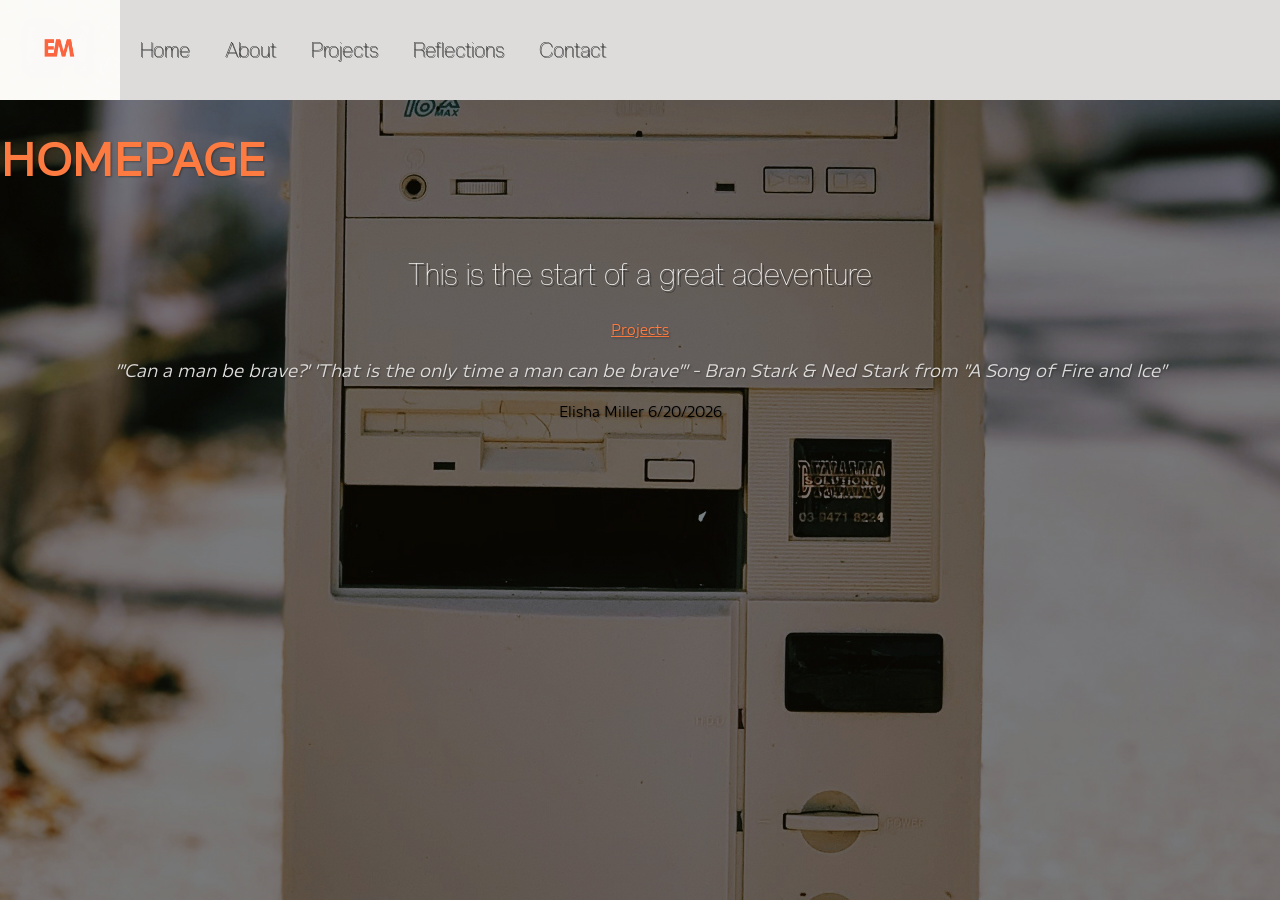
==== webdevelopment/index.html @ a8a652f4 "Refactor index.html to include dropdown menu" ====
<!DOCTYPE html>
<html lang="en-US">
    <!--
  Name: Elisha Miller
  Date: 7/5/2026
  Course: Web Design
  Description: Boilerplate for websites
-->
  <head>
    <!-- Title of the website--><title>Homepage</title>
    <meta charset="utf-8">
    <meta name="viewport" content="width=device-width, initial-scale=1.0">
    <!-- Link to css stylesheet--><link rel="stylesheet" href="style.css">
    <link rel="stylesheet" href="nav.css">
  </head>
  <!-- The top portion of the website showing the logo and other information-->
  <header>
    <img src="logo.png" alt="Your Site Logo">
    <nav>
      <ul>
        <li><a href="index.html">Home</a></li>
        <li><a href="about.html">About</a></li>
        <li class="dropdown">
          <a href="projects.html" class="dropbtn">Projects</a>
          <div class="dropdown-content">
            <a href="project1.html">Project 1</a>
            <a href="project2.html">Project 2</a>
            <a href="project3.html">Project 3</a>
          </div>
        </li>
        <li><a href="reflection.html">Reflections</a></li>
        <li><a href="contact.html">Contact</a></li>
      </ul>
    </nav>
  </header>

  <head>
    <title>HOMEPAGE</title>
    <meta charset="utf-8">
    <meta name="viewport" content="width=device-width, initial-scale=1.0">
  <link rel="stylesheet" href="style.css">
  </head>

  <body>
    <header class="homepage-header">
       <h1>HOMEPAGE</h1>
    </header>   
    <section class="hero">
      <p>This is the start of a great adeventure</p>
      <a href="#">Projects</a>
        <blockquote>"'Can a man be brave?' 'That is the only time a man can be brave'" - Bran Stark & Ned Stark from "A Song of Fire and Ice"</blockquote>
        <footer>Elisha Miller 6/20/2026</footer>
    </section>
    </body>

</html>
---- webdevelopment/style.css ----
h1 {
  color: #FD7B41;
  font-size: 50px;
  text-align: center;
  font-family: PROFA, serif;
  text-shadow: 1px 1px 2px rgba(0, 0, 0, 0.35);
}

p {
  color: #f8f8f8;
  font-size: 30px;
  text-align: center;
  font-family: 'Creato Display', serif;
  text-shadow: 2px 2px 0px rgba(0, 0, 0, 0.35);

}

/* styling for reflection paragraphs */
.reflection-paragraph::first-line {
  text-indent: 2em;
}

/* First letter style, just a big ol' orange L */
.opening-paragraph::first-letter {
  font-size: 2.2em;
  font-weight: 700;
  color: #FD7B41;
  float: left;
  line-height: 0.8;
  margin-right: 0.1em;
}

/* content box styling */
.reflection-box {
  background-color: rgba(34, 34, 34, 0.9);
  border: 3px solid #FD7B41;
  border-radius: 10px;
  padding: 20px;
  margin: 20px auto;
  max-width: 900px;
}
h3 {
  text-align: center;
}

.story-heading {
  text-align: center;
  color: #FD7B41;
  font-family: PROFA, serif;
  text-shadow: 1px 1px 2px rgba(0, 0, 0, 0.35);
}

blockquote {
  color: #DDDCDB;
  font-size: 20px;
  text-align: center;
  font-style:italic;
  font-family: PROFA, serif;
  text-shadow: 1px 1px 2px rgba(0, 0, 0, 0.35);
}
@font-face {
  font-family: PROFA;
  src: url("ProfaTrial-Regular.ttf") format('truetype');
    font-weight: normal;
    font-style: normal;
    font-display: swap;
}
@font-face {
  font-family: 'Creato Display';
  src: url("CreatoDisplay-Thin.otf") format('opentype');
    font-weight: normal;
    font-style: normal;
    font-display: swap;
}

body {
  margin: 0;
  min-height: 100vh;
  background-image: linear-gradient(rgba(0, 0, 0, 0.45), rgba(0, 0, 0, 0.45)), url("computer_tower.jpg");
  background-repeat: no-repeat;
  background-position: center center;
  background-size: cover;
  background-attachment: fixed;
}

.hero {
  text-align: center;
  font-family: PROFA, serif;
  text-shadow: 1px 1px 2px rgba(0, 0, 0, 0.35);
}

a {
  text-decoration: underline;
  color: #FD7B41;
  transition: color 0.25s ease, transform 0.25s ease;
}

a:hover {
  color: #3C4044;
  transform: scale(1.00);
  text-decoration: none;
}

ul {
  color: #fffff8;
  font-size: 20px;
  font-family: 'Creato Display', serif;
  text-shadow: 1px 1px 0px rgba(0, 0, 0, 0.747);
  margin: 20px 40px;
  text-align: left;
}

ul:hover {
  color: #fd7b41;
}

.resume-link {
  display: inline-block;
  padding: 10px 16px;
  margin: 20px 0;
  border: 2px solid #888580;
  background-color: #888580;
  border-radius: 8px;
}
---- webdevelopment/nav.css ----
header {
  display: flex;
  align-items: flex-start;
  gap: 0;
  padding: 0;
  margin: 0;
}

img {
  width: 120px;
  height: 100px;
  margin: 0;
}

nav {
  background-color: #DDDCDB;
  height: 100px;
  padding: 0 10px;
  display: flex;
  align-items: center;
  margin-top: 0;
  flex: 1;
}

nav ul {
  display: flex;
  list-style: none;
  margin: 0;
  padding: 0;
  gap: 15px;
}

nav a {
  text-decoration: none;
  color: #333;
  padding: 6px 10px;
  border-radius: 6px;
  transition: color 0.2s ease, transform 0.2s ease, background-color 0.2s ease;
}

.dropdown {
  position: relative;
  display: inline-block;
}

.dropdown-content {
  display: none;
  position: absolute;
  background-color: #f9f9f9;
  min-width: 160px;
  box-shadow: 0px 8px 16px rgba(0, 0, 0, 0.2);
  z-index: 1;
}

.dropdown-content a {
  color: #333;
  padding: 10px 12px;
  display: block;
}

.dropdown:hover .dropdown-content {
  display: block;
}

.dropdown-content a:hover {
  background-color: #f1f1f1;
}

nav ul:hover a:hover {
  color: #FD7B41;
  background-color: rgba(253, 123, 65, 0.15);
  transform: scale(1.05);
}
---- webdevelopment/style.css ----
h1 {
  color: #FD7B41;
  font-size: 50px;
  text-align: center;
  font-family: PROFA, serif;
  text-shadow: 1px 1px 2px rgba(0, 0, 0, 0.35);
}

p {
  color: #f8f8f8;
  font-size: 30px;
  text-align: center;
  font-family: 'Creato Display', serif;
  text-shadow: 2px 2px 0px rgba(0, 0, 0, 0.35);

}

/* styling for reflection paragraphs */
.reflection-paragraph::first-line {
  text-indent: 2em;
}

/* First letter style, just a big ol' orange L */
.opening-paragraph::first-letter {
  font-size: 2.2em;
  font-weight: 700;
  color: #FD7B41;
  float: left;
  line-height: 0.8;
  margin-right: 0.1em;
}

/* content box styling */
.reflection-box {
  background-color: rgba(34, 34, 34, 0.9);
  border: 3px solid #FD7B41;
  border-radius: 10px;
  padding: 20px;
  margin: 20px auto;
  max-width: 900px;
}
h3 {
  text-align: center;
}

.story-heading {
  text-align: center;
  color: #FD7B41;
  font-family: PROFA, serif;
  text-shadow: 1px 1px 2px rgba(0, 0, 0, 0.35);
}

blockquote {
  color: #DDDCDB;
  font-size: 20px;
  text-align: center;
  font-style:italic;
  font-family: PROFA, serif;
  text-shadow: 1px 1px 2px rgba(0, 0, 0, 0.35);
}
@font-face {
  font-family: PROFA;
  src: url("ProfaTrial-Regular.ttf") format('truetype');
    font-weight: normal;
    font-style: normal;
    font-display: swap;
}
@font-face {
  font-family: 'Creato Display';
  src: url("CreatoDisplay-Thin.otf") format('opentype');
    font-weight: normal;
    font-style: normal;
    font-display: swap;
}

body {
  margin: 0;
  min-height: 100vh;
  background-image: linear-gradient(rgba(0, 0, 0, 0.45), rgba(0, 0, 0, 0.45)), url("computer_tower.jpg");
  background-repeat: no-repeat;
  background-position: center center;
  background-size: cover;
  background-attachment: fixed;
}

.hero {
  text-align: center;
  font-family: PROFA, serif;
  text-shadow: 1px 1px 2px rgba(0, 0, 0, 0.35);
}

a {
  text-decoration: underline;
  color: #FD7B41;
  transition: color 0.25s ease, transform 0.25s ease;
}

a:hover {
  color: #3C4044;
  transform: scale(1.00);
  text-decoration: none;
}

ul {
  color: #fffff8;
  font-size: 20px;
  font-family: 'Creato Display', serif;
  text-shadow: 1px 1px 0px rgba(0, 0, 0, 0.747);
  margin: 20px 40px;
  text-align: left;
}

ul:hover {
  color: #fd7b41;
}

.resume-link {
  display: inline-block;
  padding: 10px 16px;
  margin: 20px 0;
  border: 2px solid #888580;
  background-color: #888580;
  border-radius: 8px;
}
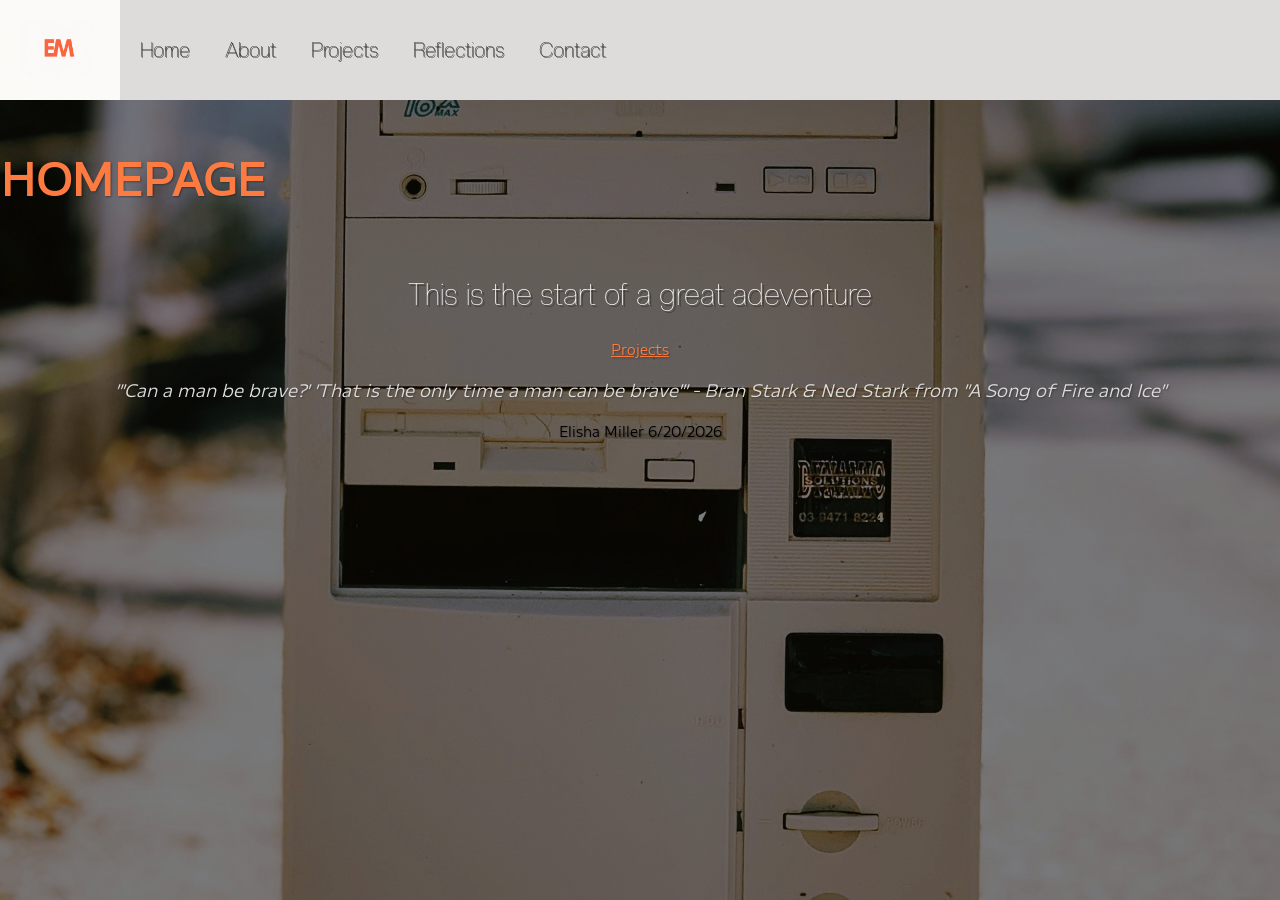
==== commit 1e69cc4f: "Modify index.html for project links and corrections Updated project links in the navigation menu and" ====
--- a/webdevelopment/index.html
+++ b/webdevelopment/index.html
@@ -23,9 +23,9 @@
         <li class="dropdown">
           <a href="projects.html" class="dropbtn">Projects</a>
           <div class="dropdown-content">
-            <a href="project1.html">Project 1</a>
-            <a href="project2.html">Project 2</a>
-            <a href="project3.html">Project 3</a>
+            <a href="project1.html">Lost Mines of Phandelver</a>
+            <a href="project2.html">Familiar Unknown</a>
+            <a href="project3.html">Unreal Egnine</a>
           </div>
         </li>
         <li><a href="reflection.html">Reflections</a></li>
--- a/webdevelopment/style.css
+++ b/webdevelopment/style.css
@@ -15,12 +15,11 @@
 
 }
 
-/* styling for reflection paragraphs */
+/* Pseudo-element styling for reflection paragraphs */
 .reflection-paragraph::first-line {
   text-indent: 2em;
 }
 
-/* First letter style, just a big ol' orange L */
 .opening-paragraph::first-letter {
   font-size: 2.2em;
   font-weight: 700;
@@ -30,7 +29,7 @@
   margin-right: 0.1em;
 }
 
-/* content box styling */
+/* Reflection content box styling */
 .reflection-box {
   background-color: rgba(34, 34, 34, 0.9);
   border: 3px solid #FD7B41;
@@ -51,7 +50,7 @@
 }
 
 blockquote {
-  color: #DDDCDB;
+  color: #dddcdb;
   font-size: 20px;
   text-align: center;
   font-style:italic;
@@ -89,6 +88,11 @@
   text-shadow: 1px 1px 2px rgba(0, 0, 0, 0.35);
 }
 
+.homepage-header {
+  text-align: center;
+  margin-top: 20px;
+}
+
 a {
   text-decoration: underline;
   color: #FD7B41;
@@ -111,7 +115,7 @@
 }
 
 ul:hover {
-  color: #fd7b41;
+  color: #FD7B41;
 }
 
 .resume-link {
--- a/webdevelopment/style.css
+++ b/webdevelopment/style.css
@@ -15,12 +15,11 @@
 
 }
 
-/* styling for reflection paragraphs */
+/* Pseudo-element styling for reflection paragraphs */
 .reflection-paragraph::first-line {
   text-indent: 2em;
 }
 
-/* First letter style, just a big ol' orange L */
 .opening-paragraph::first-letter {
   font-size: 2.2em;
   font-weight: 700;
@@ -30,7 +29,7 @@
   margin-right: 0.1em;
 }
 
-/* content box styling */
+/* Reflection content box styling */
 .reflection-box {
   background-color: rgba(34, 34, 34, 0.9);
   border: 3px solid #FD7B41;
@@ -51,7 +50,7 @@
 }
 
 blockquote {
-  color: #DDDCDB;
+  color: #dddcdb;
   font-size: 20px;
   text-align: center;
   font-style:italic;
@@ -89,6 +88,11 @@
   text-shadow: 1px 1px 2px rgba(0, 0, 0, 0.35);
 }
 
+.homepage-header {
+  text-align: center;
+  margin-top: 20px;
+}
+
 a {
   text-decoration: underline;
   color: #FD7B41;
@@ -111,7 +115,7 @@
 }
 
 ul:hover {
-  color: #fd7b41;
+  color: #FD7B41;
 }
 
 .resume-link {
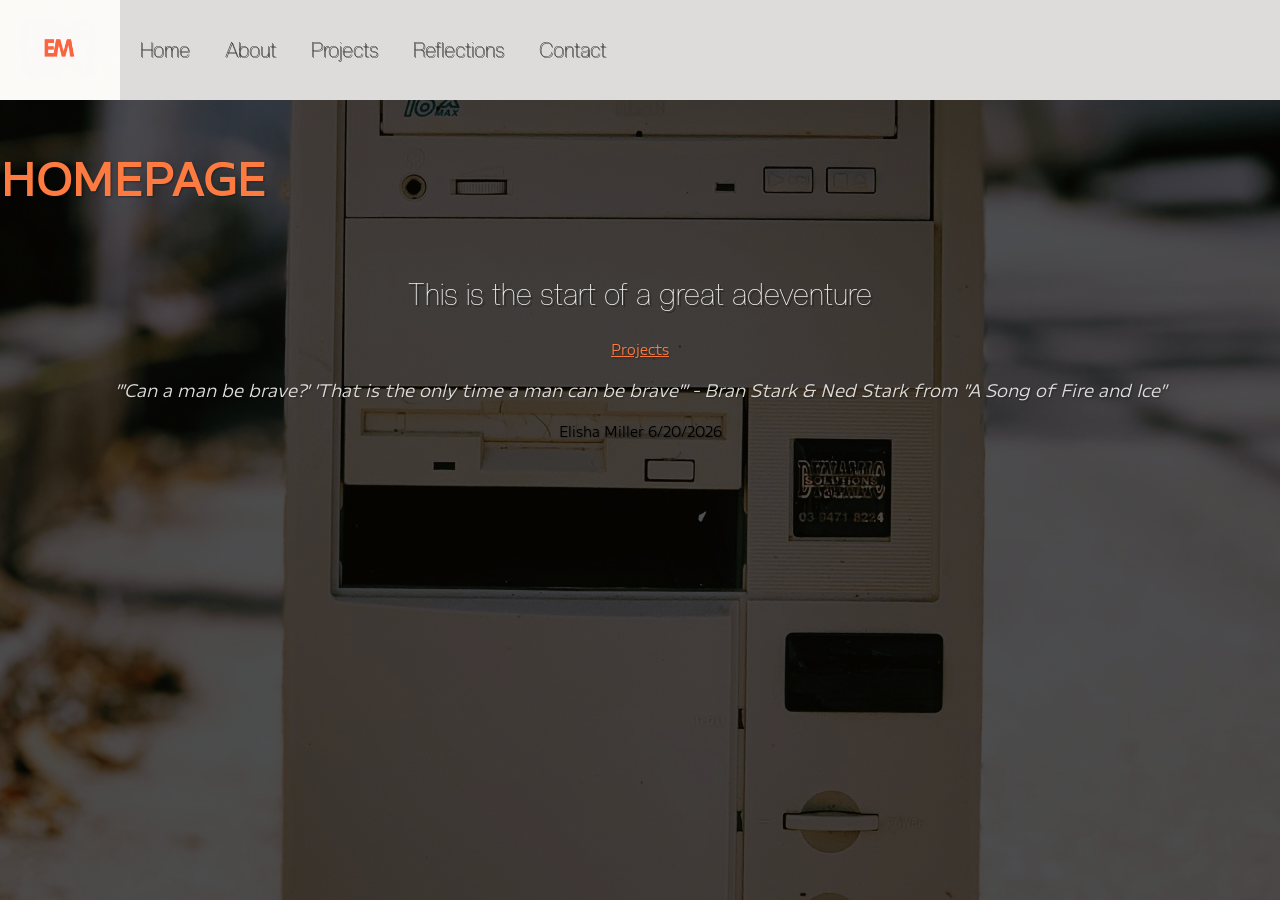
==== commit d7e83c17: "Fix navigation links and spelling errors in index.html Updated project links in the navigation menu " ====
--- a/webdevelopment/index.html
+++ b/webdevelopment/index.html
@@ -23,9 +23,9 @@
         <li class="dropdown">
           <a href="projects.html" class="dropbtn">Projects</a>
           <div class="dropdown-content">
-            <a href="project1.html">Lost Mines of Phandelver</a>
-            <a href="project2.html">Familiar Unknown</a>
-            <a href="project3.html">Unreal Egnine</a>
+            <a href="Projects.html#lost-mines-of-phandelver">Lost Mines of Phandelver</a>
+            <a href="Projects.html#familiar-unknown">Familiar Unknown</a>
+            <a href="Projects.html#unreal-engine">Unreal Engine</a>
           </div>
         </li>
         <li><a href="reflection.html">Reflections</a></li>
--- a/webdevelopment/style.css
+++ b/webdevelopment/style.css
@@ -4,6 +4,41 @@
   text-align: center;
   font-family: PROFA, serif;
   text-shadow: 1px 1px 2px rgba(0, 0, 0, 0.35);
+}
+
+.about-page {
+  color: #FD7B41;
+  text-align: center;
+  font-family: PROFA, serif;
+  text-shadow: 1px 1px 2px rgba(0, 0, 0, 0.35);
+  margin: 0;
+}
+
+.page-title-header {
+  text-align: center;
+  margin: 20px auto;
+  width: 100%;
+}
+
+.page-title-header h1 {
+  display: block;
+  margin: 0 auto;
+}
+
+.about-grid,
+.about-full {
+  display: grid;
+  grid-template-columns: 1.5fr 1fr;
+  gap: 24px;
+}
+
+.about-full {
+  grid-column: 1 / -1;
+}
+
+.about-full > div:first-child h2 {
+  width: max-content;
+  margin: 0 auto 12px;
 }
 
 p {
@@ -49,6 +84,13 @@
   text-shadow: 1px 1px 2px rgba(0, 0, 0, 0.35);
 }
 
+.project-block h2 {
+  text-align: center;
+  color: #FD7B41;
+  font-family: PROFA, serif;
+  margin-bottom: 14px;
+}
+
 blockquote {
   color: #dddcdb;
   font-size: 20px;
@@ -75,7 +117,7 @@
 body {
   margin: 0;
   min-height: 100vh;
-  background-image: linear-gradient(rgba(0, 0, 0, 0.45), rgba(0, 0, 0, 0.45)), url("computer_tower.jpg");
+  background-image: linear-gradient(rgba(0, 0, 0, 0.65), rgba(0, 0, 0, 0.65)), url("computer_tower.jpg");
   background-repeat: no-repeat;
   background-position: center center;
   background-size: cover;
@@ -115,7 +157,7 @@
 }
 
 ul:hover {
-  color: #FD7B41;
+  color: #fd7b41;
 }
 
 .resume-link {
@@ -127,4 +169,237 @@
   border-radius: 8px;
 }
 
-
+.contact-footer {
+  margin: 30px auto;
+  max-width: 480px;
+  padding: 16px;
+  background: rgba(255, 255, 255, 0.08);
+  border: 1px solid rgba(255, 255, 255, 0.12);
+  border-radius: 12px;
+  color: #f8f8f8;
+}
+
+/* Contact item styling */
+.contact-item {
+  display: flex;
+  align-items: center;
+  gap: 12px;
+  margin-bottom: 10px;
+}
+
+/* Remove bottom margin for the last contact item */
+.contact-item:last-child {
+  margin-bottom: 0;
+}
+
+/* Contact icon styling */
+.contact-icon {
+  width: 24px;
+  height: 24px;
+}
+
+/* Contact form styling */
+.contact-form {
+  max-width: 640px;
+  margin: 20px auto 40px;
+  padding: 24px;
+  background: #f8f8f8;
+  border: 1px solid rgba(255, 255, 255, 0.15);
+  border-radius: 16px;
+  box-shadow: 0 12px 30px rgba(0, 0, 0, 0.15);
+}
+
+/* Form row styling */
+.contact-form .form-row {
+  display: flex;
+  flex-direction: column;
+  margin-bottom: 16px;
+}
+/* Form labels */
+.contact-form label {
+  font-size: 0.95rem;
+  margin-bottom: 8px;
+  color: #0a0a0a;
+}
+
+/* Form inputs and textareas */
+.contact-form input,
+.contact-form textarea {
+  width: 100%;
+  padding: 12px 14px;
+  border: 1px solid rgba(255, 255, 255, 0.18);
+  border-radius: 10px;
+  background: rgba(255, 255, 255, 0.08);
+  color: #000000;
+  font-size: 1rem;
+  outline: none;
+}
+/* Form select dropdowns */
+.contact-form select {
+  width: 100%;
+  padding: 12px 14px;
+  border: 1px solid rgba(255, 255, 255, 0.18);
+  border-radius: 10px;
+  background: rgba(255, 255, 255, 0.08);
+  color: #1b1b1b;
+  font-size: 1rem;
+  outline: none;
+}
+/* Placeholder text styling */
+.contact-form input::placeholder,
+.contact-form textarea::placeholder {
+  color: #6e6e6e;
+}
+
+/* Focus states for inputs, textareas, and selects */
+.contact-form input:focus,
+.contact-form select:focus,
+.contact-form textarea:focus {
+  border-color: #FD7B41;
+  box-shadow: 0 0 0 4px rgba(253, 123, 65, 0.12);
+}
+
+/* Submit button styling */
+.contact-form button {
+  width: 100%;
+  padding: 14px 18px;
+  border: none;
+  border-radius: 12px;
+  background: #FD7B41;
+  color: #f8f8f8;
+  font-size: 1rem;
+  font-weight: 700;
+  cursor: pointer;
+  transition: transform 0.2s ease, background 0.2s ease;
+}
+
+/* Submit button hover effect */
+.contact-form button:hover {
+  background: #e06834;
+  transform: translateY(-1px);
+}
+
+video {
+  display: block;
+  margin: 20px auto;
+  border: 3px solid #FD7B41;
+  border-radius: 12px;
+  box-shadow: 0 8px 20px rgba(0, 0, 0, 0.35);
+}
+
+.professional-image {
+  display: block;
+  margin: 0 auto 12px;
+  height: 300px;
+  width: auto;
+  max-width: 220px;
+  object-fit: cover;
+  transition: transform 0.2s ease, filter 0.2s ease;
+}
+
+.print-only {
+  display: none;
+}
+
+@media print {
+  body {
+    margin: 1in;
+    color: #000;
+    font-family: serif;
+    background: none !important;
+  }
+
+  body > * {
+    display: none !important;
+  }
+
+  .print-only,
+  .print-only * {
+    display: block !important;
+    color: #000 !important;
+    background: transparent !important;
+    text-shadow: none !important;
+    box-shadow: none !important;
+  }
+
+  .print-only ul {
+    list-style: disc inside;
+    margin: 0 0 1em;
+    padding-left: 1em;
+  }
+}
+
+img {
+  transition: transform 0.2s ease, filter 0.2s ease;
+}
+
+img:hover:not(.contact-icon) {
+  transform: scale(1.03);
+  filter: brightness(1.05);
+}
+
+.project-block {
+  max-width: 900px;
+  margin: 0 auto 40px;
+  padding: 0 16px;
+}
+
+.project-image {
+  display: block;
+  width: 100%;
+  max-width: 900px;
+  height: auto;
+  margin: 20px auto 0;
+  border-radius: 16px;
+  object-fit: cover;
+}
+
+.project-image.project-small {
+  max-width: 450px;
+}
+
+.project-images-row {
+  display: grid;
+  grid-template-columns: repeat(2, minmax(0, 1fr));
+  gap: 16px;
+}
+
+.project-images-row .project-image {
+  max-width: 100%;
+}
+/* Desktop and mobile media queries */
+@media (max-width: 768px) {
+  /* Mobile*/
+  .about-grid,
+  .about-full {
+    grid-template-columns: 1fr;
+    gap: 16px;
+  }
+
+  p {
+    font-size: 18px;
+    text-align: left;
+  }
+
+  .story-heading,
+  .about-full > div:first-child h2 {
+    text-align: left;
+  }
+
+  .professional-image {
+    width: 100%;
+    max-width: 320px;
+    height: auto;
+    margin: 0 auto;
+  }
+
+  video {
+    width: 100%;
+    max-width: 100%;
+  }
+
+  .resume-link {
+    display: block;
+    margin: 12px auto;
+  }
+}
--- a/webdevelopment/nav.css
+++ b/webdevelopment/nav.css
@@ -20,6 +20,7 @@
   align-items: center;
   margin-top: 0;
   flex: 1;
+  gap: 10px;
 }
 
 nav ul {
@@ -71,3 +72,24 @@
   background-color: rgba(253, 123, 65, 0.15);
   transform: scale(1.05);
 }
+
+.hamburger-menu {
+  display: none;
+  font-size: 32px;
+  cursor: pointer;
+  padding: 10px;
+}
+
+@media (max-width: 768px) {
+  nav ul {
+    display: none;
+  }
+
+  .hamburger-menu {
+    display: block;
+  }
+
+  .dropdown-content {
+    display: none !important;
+  }
+}
--- a/webdevelopment/style.css
+++ b/webdevelopment/style.css
@@ -4,6 +4,41 @@
   text-align: center;
   font-family: PROFA, serif;
   text-shadow: 1px 1px 2px rgba(0, 0, 0, 0.35);
+}
+
+.about-page {
+  color: #FD7B41;
+  text-align: center;
+  font-family: PROFA, serif;
+  text-shadow: 1px 1px 2px rgba(0, 0, 0, 0.35);
+  margin: 0;
+}
+
+.page-title-header {
+  text-align: center;
+  margin: 20px auto;
+  width: 100%;
+}
+
+.page-title-header h1 {
+  display: block;
+  margin: 0 auto;
+}
+
+.about-grid,
+.about-full {
+  display: grid;
+  grid-template-columns: 1.5fr 1fr;
+  gap: 24px;
+}
+
+.about-full {
+  grid-column: 1 / -1;
+}
+
+.about-full > div:first-child h2 {
+  width: max-content;
+  margin: 0 auto 12px;
 }
 
 p {
@@ -49,6 +84,13 @@
   text-shadow: 1px 1px 2px rgba(0, 0, 0, 0.35);
 }
 
+.project-block h2 {
+  text-align: center;
+  color: #FD7B41;
+  font-family: PROFA, serif;
+  margin-bottom: 14px;
+}
+
 blockquote {
   color: #dddcdb;
   font-size: 20px;
@@ -75,7 +117,7 @@
 body {
   margin: 0;
   min-height: 100vh;
-  background-image: linear-gradient(rgba(0, 0, 0, 0.45), rgba(0, 0, 0, 0.45)), url("computer_tower.jpg");
+  background-image: linear-gradient(rgba(0, 0, 0, 0.65), rgba(0, 0, 0, 0.65)), url("computer_tower.jpg");
   background-repeat: no-repeat;
   background-position: center center;
   background-size: cover;
@@ -115,7 +157,7 @@
 }
 
 ul:hover {
-  color: #FD7B41;
+  color: #fd7b41;
 }
 
 .resume-link {
@@ -127,4 +169,237 @@
   border-radius: 8px;
 }
 
-
+.contact-footer {
+  margin: 30px auto;
+  max-width: 480px;
+  padding: 16px;
+  background: rgba(255, 255, 255, 0.08);
+  border: 1px solid rgba(255, 255, 255, 0.12);
+  border-radius: 12px;
+  color: #f8f8f8;
+}
+
+/* Contact item styling */
+.contact-item {
+  display: flex;
+  align-items: center;
+  gap: 12px;
+  margin-bottom: 10px;
+}
+
+/* Remove bottom margin for the last contact item */
+.contact-item:last-child {
+  margin-bottom: 0;
+}
+
+/* Contact icon styling */
+.contact-icon {
+  width: 24px;
+  height: 24px;
+}
+
+/* Contact form styling */
+.contact-form {
+  max-width: 640px;
+  margin: 20px auto 40px;
+  padding: 24px;
+  background: #f8f8f8;
+  border: 1px solid rgba(255, 255, 255, 0.15);
+  border-radius: 16px;
+  box-shadow: 0 12px 30px rgba(0, 0, 0, 0.15);
+}
+
+/* Form row styling */
+.contact-form .form-row {
+  display: flex;
+  flex-direction: column;
+  margin-bottom: 16px;
+}
+/* Form labels */
+.contact-form label {
+  font-size: 0.95rem;
+  margin-bottom: 8px;
+  color: #0a0a0a;
+}
+
+/* Form inputs and textareas */
+.contact-form input,
+.contact-form textarea {
+  width: 100%;
+  padding: 12px 14px;
+  border: 1px solid rgba(255, 255, 255, 0.18);
+  border-radius: 10px;
+  background: rgba(255, 255, 255, 0.08);
+  color: #000000;
+  font-size: 1rem;
+  outline: none;
+}
+/* Form select dropdowns */
+.contact-form select {
+  width: 100%;
+  padding: 12px 14px;
+  border: 1px solid rgba(255, 255, 255, 0.18);
+  border-radius: 10px;
+  background: rgba(255, 255, 255, 0.08);
+  color: #1b1b1b;
+  font-size: 1rem;
+  outline: none;
+}
+/* Placeholder text styling */
+.contact-form input::placeholder,
+.contact-form textarea::placeholder {
+  color: #6e6e6e;
+}
+
+/* Focus states for inputs, textareas, and selects */
+.contact-form input:focus,
+.contact-form select:focus,
+.contact-form textarea:focus {
+  border-color: #FD7B41;
+  box-shadow: 0 0 0 4px rgba(253, 123, 65, 0.12);
+}
+
+/* Submit button styling */
+.contact-form button {
+  width: 100%;
+  padding: 14px 18px;
+  border: none;
+  border-radius: 12px;
+  background: #FD7B41;
+  color: #f8f8f8;
+  font-size: 1rem;
+  font-weight: 700;
+  cursor: pointer;
+  transition: transform 0.2s ease, background 0.2s ease;
+}
+
+/* Submit button hover effect */
+.contact-form button:hover {
+  background: #e06834;
+  transform: translateY(-1px);
+}
+
+video {
+  display: block;
+  margin: 20px auto;
+  border: 3px solid #FD7B41;
+  border-radius: 12px;
+  box-shadow: 0 8px 20px rgba(0, 0, 0, 0.35);
+}
+
+.professional-image {
+  display: block;
+  margin: 0 auto 12px;
+  height: 300px;
+  width: auto;
+  max-width: 220px;
+  object-fit: cover;
+  transition: transform 0.2s ease, filter 0.2s ease;
+}
+
+.print-only {
+  display: none;
+}
+
+@media print {
+  body {
+    margin: 1in;
+    color: #000;
+    font-family: serif;
+    background: none !important;
+  }
+
+  body > * {
+    display: none !important;
+  }
+
+  .print-only,
+  .print-only * {
+    display: block !important;
+    color: #000 !important;
+    background: transparent !important;
+    text-shadow: none !important;
+    box-shadow: none !important;
+  }
+
+  .print-only ul {
+    list-style: disc inside;
+    margin: 0 0 1em;
+    padding-left: 1em;
+  }
+}
+
+img {
+  transition: transform 0.2s ease, filter 0.2s ease;
+}
+
+img:hover:not(.contact-icon) {
+  transform: scale(1.03);
+  filter: brightness(1.05);
+}
+
+.project-block {
+  max-width: 900px;
+  margin: 0 auto 40px;
+  padding: 0 16px;
+}
+
+.project-image {
+  display: block;
+  width: 100%;
+  max-width: 900px;
+  height: auto;
+  margin: 20px auto 0;
+  border-radius: 16px;
+  object-fit: cover;
+}
+
+.project-image.project-small {
+  max-width: 450px;
+}
+
+.project-images-row {
+  display: grid;
+  grid-template-columns: repeat(2, minmax(0, 1fr));
+  gap: 16px;
+}
+
+.project-images-row .project-image {
+  max-width: 100%;
+}
+/* Desktop and mobile media queries */
+@media (max-width: 768px) {
+  /* Mobile*/
+  .about-grid,
+  .about-full {
+    grid-template-columns: 1fr;
+    gap: 16px;
+  }
+
+  p {
+    font-size: 18px;
+    text-align: left;
+  }
+
+  .story-heading,
+  .about-full > div:first-child h2 {
+    text-align: left;
+  }
+
+  .professional-image {
+    width: 100%;
+    max-width: 320px;
+    height: auto;
+    margin: 0 auto;
+  }
+
+  video {
+    width: 100%;
+    max-width: 100%;
+  }
+
+  .resume-link {
+    display: block;
+    margin: 12px auto;
+  }
+}
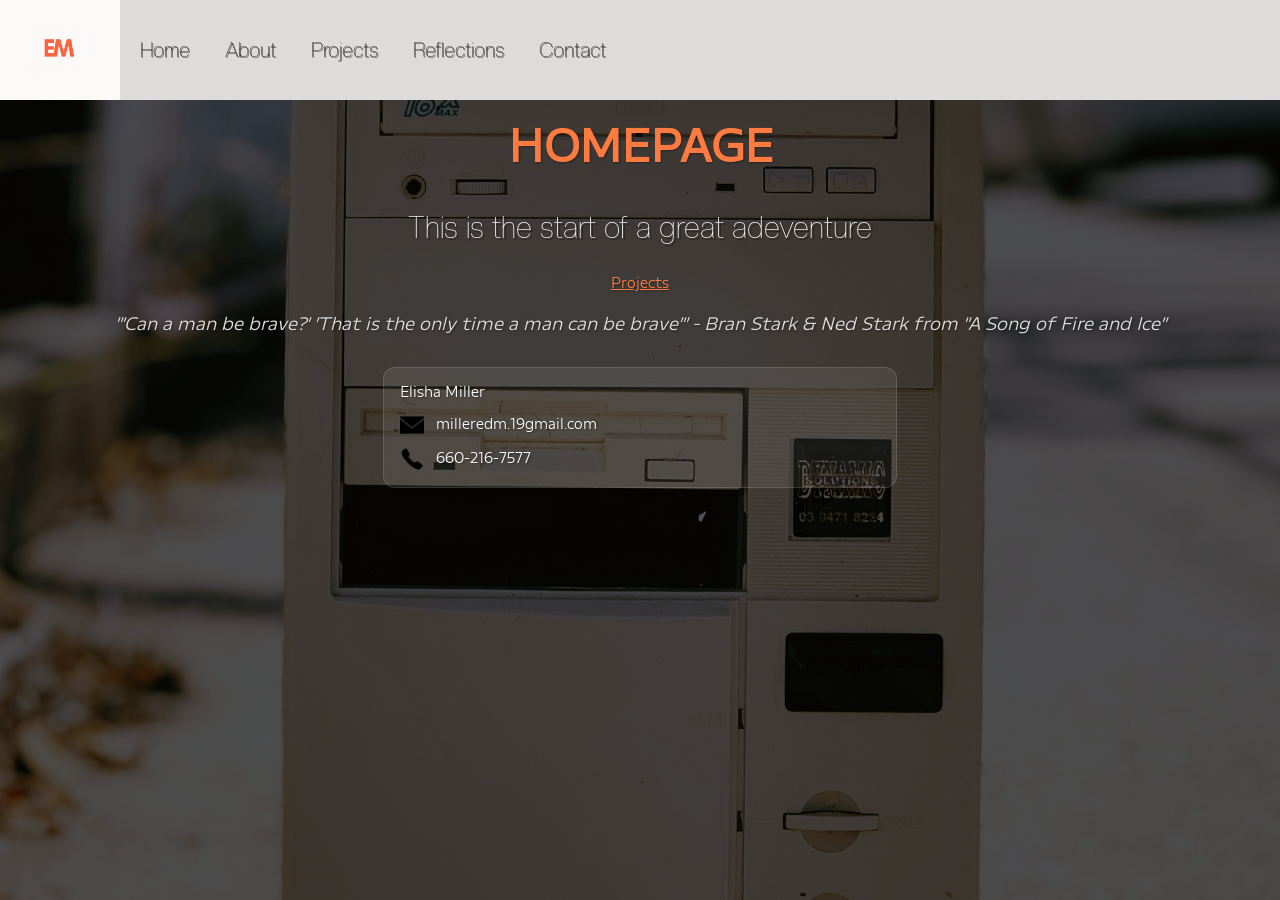
==== commit eaa5d213: "Refactor index.html to improve structure and add footer Updated the HTML structure to include a foot" ====
--- a/webdevelopment/index.html
+++ b/webdevelopment/index.html
@@ -49,7 +49,19 @@
       <p>This is the start of a great adeventure</p>
       <a href="#">Projects</a>
         <blockquote>"'Can a man be brave?' 'That is the only time a man can be brave'" - Bran Stark & Ned Stark from "A Song of Fire and Ice"</blockquote>
-        <footer>Elisha Miller 6/20/2026</footer>
+    <footer class="contact-footer">
+      <div class="contact-item">
+        Elisha Miller
+      </div>
+      <div class="contact-item">
+        <img src="icons8-email-50.png" alt="Email icon" class="contact-icon">
+        <span>milleredm.19gmail.com</span>
+      </div>
+      <div class="contact-item">
+        <img src="icons8-phone-50.png" alt="Phone icon" class="contact-icon">
+        <span>660-216-7577</span>
+      </div>
+    </footer>
     </section>
     </body>
 
--- a/webdevelopment/style.css
+++ b/webdevelopment/style.css
@@ -135,6 +135,11 @@
   margin-top: 20px;
 }
 
+.homepage-header h1 {
+  margin: 0 auto;
+  display: inline-block;
+}
+
 a {
   text-decoration: underline;
   color: #FD7B41;
@@ -196,6 +201,14 @@
 .contact-icon {
   width: 24px;
   height: 24px;
+  transition: transform 0.25s ease, filter 0.25s ease, box-shadow 0.25s ease;
+}
+
+.contact-icon:hover,
+.contact-icon:focus-visible {
+  transform: scale(1.15);
+  filter: drop-shadow(0 0 12px rgba(253, 123, 65, 0.7));
+  box-shadow: 0 0 14px rgba(253, 123, 65, 0.25);
 }
 
 /* Contact form styling */
@@ -259,6 +272,77 @@
   box-shadow: 0 0 0 4px rgba(253, 123, 65, 0.12);
 }
 
+.project-table-figure {
+  margin: 40px auto;
+  padding: 20px;
+  max-width: 980px;
+  background: #644848;
+  border: 1px solid rgba(255, 255, 255, 0.18);
+  border-radius: 16px;
+  overflow: hidden;
+}
+
+.project-table-figure figcaption {
+  color: #FD7B41;
+  font-family: PROFA, serif;
+  font-size: 1.2rem;
+  margin-bottom: 14px;
+  text-align: left;
+}
+
+.project-table {
+  width: 100%;
+  border-collapse: collapse;
+  border: 2px solid #FD7B41;
+  min-width: 620px;
+}
+
+.project-table th,
+.project-table td {
+  border: 1px solid rgba(255, 255, 255, 0.14);
+  padding: 14px 12px;
+  text-align: left;
+  color: #f8f8f8;
+}
+
+.project-table thead th {
+  background: rgba(253, 123, 65, 0.22);
+  color: #fff;
+}
+
+.project-table tr:nth-child(1),
+.project-table tr:nth-child(3) {
+  background: rgba(253, 123, 65, 0.14);
+}
+
+.project-table tbody tr:nth-child(odd) {
+  background: rgba(255, 255, 255, 0.06);
+}
+
+.project-table tbody tr:nth-child(even) {
+  background: rgba(255, 255, 255, 0.03);
+}
+
+.project-table th[scope="row"] {
+  font-weight: 600;
+}
+
+@media (max-width: 768px) {
+  .project-table-figure {
+    overflow-x: auto;
+  }
+
+  .project-table {
+    min-width: 100%;
+    font-size: 0.95rem;
+  }
+
+  .project-table th,
+  .project-table td {
+    padding: 12px 10px;
+  }
+}
+
 /* Submit button styling */
 .contact-form button {
   width: 100%;
--- a/webdevelopment/style.css
+++ b/webdevelopment/style.css
@@ -135,6 +135,11 @@
   margin-top: 20px;
 }
 
+.homepage-header h1 {
+  margin: 0 auto;
+  display: inline-block;
+}
+
 a {
   text-decoration: underline;
   color: #FD7B41;
@@ -196,6 +201,14 @@
 .contact-icon {
   width: 24px;
   height: 24px;
+  transition: transform 0.25s ease, filter 0.25s ease, box-shadow 0.25s ease;
+}
+
+.contact-icon:hover,
+.contact-icon:focus-visible {
+  transform: scale(1.15);
+  filter: drop-shadow(0 0 12px rgba(253, 123, 65, 0.7));
+  box-shadow: 0 0 14px rgba(253, 123, 65, 0.25);
 }
 
 /* Contact form styling */
@@ -259,6 +272,77 @@
   box-shadow: 0 0 0 4px rgba(253, 123, 65, 0.12);
 }
 
+.project-table-figure {
+  margin: 40px auto;
+  padding: 20px;
+  max-width: 980px;
+  background: #644848;
+  border: 1px solid rgba(255, 255, 255, 0.18);
+  border-radius: 16px;
+  overflow: hidden;
+}
+
+.project-table-figure figcaption {
+  color: #FD7B41;
+  font-family: PROFA, serif;
+  font-size: 1.2rem;
+  margin-bottom: 14px;
+  text-align: left;
+}
+
+.project-table {
+  width: 100%;
+  border-collapse: collapse;
+  border: 2px solid #FD7B41;
+  min-width: 620px;
+}
+
+.project-table th,
+.project-table td {
+  border: 1px solid rgba(255, 255, 255, 0.14);
+  padding: 14px 12px;
+  text-align: left;
+  color: #f8f8f8;
+}
+
+.project-table thead th {
+  background: rgba(253, 123, 65, 0.22);
+  color: #fff;
+}
+
+.project-table tr:nth-child(1),
+.project-table tr:nth-child(3) {
+  background: rgba(253, 123, 65, 0.14);
+}
+
+.project-table tbody tr:nth-child(odd) {
+  background: rgba(255, 255, 255, 0.06);
+}
+
+.project-table tbody tr:nth-child(even) {
+  background: rgba(255, 255, 255, 0.03);
+}
+
+.project-table th[scope="row"] {
+  font-weight: 600;
+}
+
+@media (max-width: 768px) {
+  .project-table-figure {
+    overflow-x: auto;
+  }
+
+  .project-table {
+    min-width: 100%;
+    font-size: 0.95rem;
+  }
+
+  .project-table th,
+  .project-table td {
+    padding: 12px 10px;
+  }
+}
+
 /* Submit button styling */
 .contact-form button {
   width: 100%;
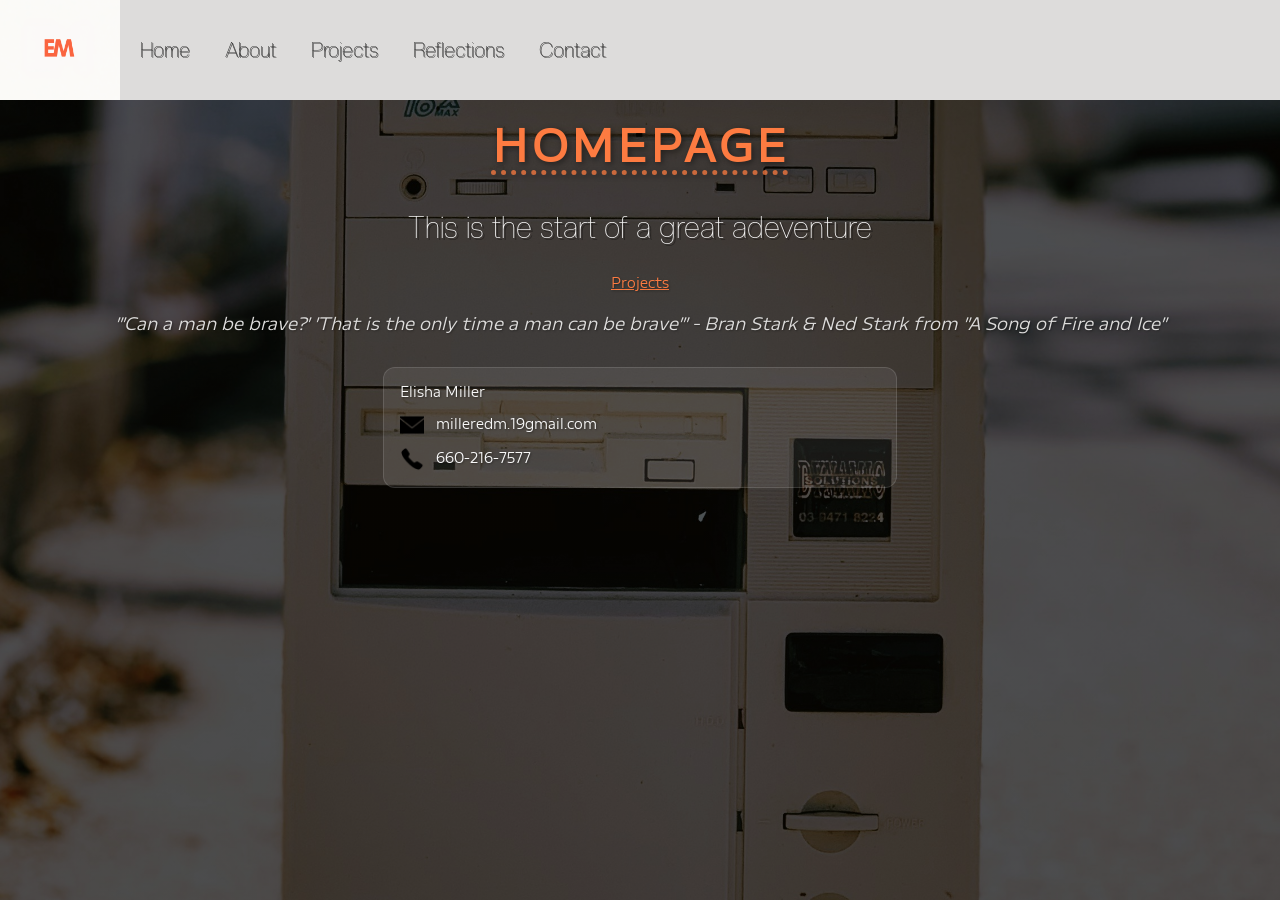
==== commit 1a48b858: "Refactor index.html to remove duplicate elements Removed duplicate head sections and cleaned up HTML" ====
--- a/webdevelopment/index.html
+++ b/webdevelopment/index.html
@@ -21,7 +21,7 @@
         <li><a href="index.html">Home</a></li>
         <li><a href="about.html">About</a></li>
         <li class="dropdown">
-          <a href="projects.html" class="dropbtn">Projects</a>
+          <a href="Projects.html" class="dropbtn">Projects</a>
           <div class="dropdown-content">
             <a href="Projects.html#lost-mines-of-phandelver">Lost Mines of Phandelver</a>
             <a href="Projects.html#familiar-unknown">Familiar Unknown</a>
--- a/webdevelopment/style.css
+++ b/webdevelopment/style.css
@@ -1,9 +1,21 @@
+/* Custom styles for all <h1> elements */
 h1 {
   color: #FD7B41;
   font-size: 50px;
   text-align: center;
   font-family: PROFA, serif;
-  text-shadow: 1px 1px 2px rgba(0, 0, 0, 0.35);
+  text-shadow: 2px 2px 6px rgba(0, 0, 0, 0.45);
+  letter-spacing: 0.08em;
+  text-decoration: underline dotted rgba(253, 123, 65, 0.75);
+  text-underline-offset: 0.5rem;
+}
+
+h2 {
+  color: #ffffff;
+  letter-spacing: 0.04em;
+  text-shadow: 1px 1px 3px rgba(253, 123, 65, 0.65);
+  text-decoration: underline solid rgba(253, 123, 65, 0.55);
+  text-transform: uppercase;
 }
 
 .about-page {
@@ -99,6 +111,8 @@
   font-family: PROFA, serif;
   text-shadow: 1px 1px 2px rgba(0, 0, 0, 0.35);
 }
+
+/* Custom font for headings */
 @font-face {
   font-family: PROFA;
   src: url("ProfaTrial-Regular.ttf") format('truetype');
@@ -106,6 +120,7 @@
     font-style: normal;
     font-display: swap;
 }
+/* Custom font for body text */
 @font-face {
   font-family: 'Creato Display';
   src: url("CreatoDisplay-Thin.otf") format('opentype');
--- a/webdevelopment/style.css
+++ b/webdevelopment/style.css
@@ -1,9 +1,21 @@
+/* Custom styles for all <h1> elements */
 h1 {
   color: #FD7B41;
   font-size: 50px;
   text-align: center;
   font-family: PROFA, serif;
-  text-shadow: 1px 1px 2px rgba(0, 0, 0, 0.35);
+  text-shadow: 2px 2px 6px rgba(0, 0, 0, 0.45);
+  letter-spacing: 0.08em;
+  text-decoration: underline dotted rgba(253, 123, 65, 0.75);
+  text-underline-offset: 0.5rem;
+}
+
+h2 {
+  color: #ffffff;
+  letter-spacing: 0.04em;
+  text-shadow: 1px 1px 3px rgba(253, 123, 65, 0.65);
+  text-decoration: underline solid rgba(253, 123, 65, 0.55);
+  text-transform: uppercase;
 }
 
 .about-page {
@@ -99,6 +111,8 @@
   font-family: PROFA, serif;
   text-shadow: 1px 1px 2px rgba(0, 0, 0, 0.35);
 }
+
+/* Custom font for headings */
 @font-face {
   font-family: PROFA;
   src: url("ProfaTrial-Regular.ttf") format('truetype');
@@ -106,6 +120,7 @@
     font-style: normal;
     font-display: swap;
 }
+/* Custom font for body text */
 @font-face {
   font-family: 'Creato Display';
   src: url("CreatoDisplay-Thin.otf") format('opentype');
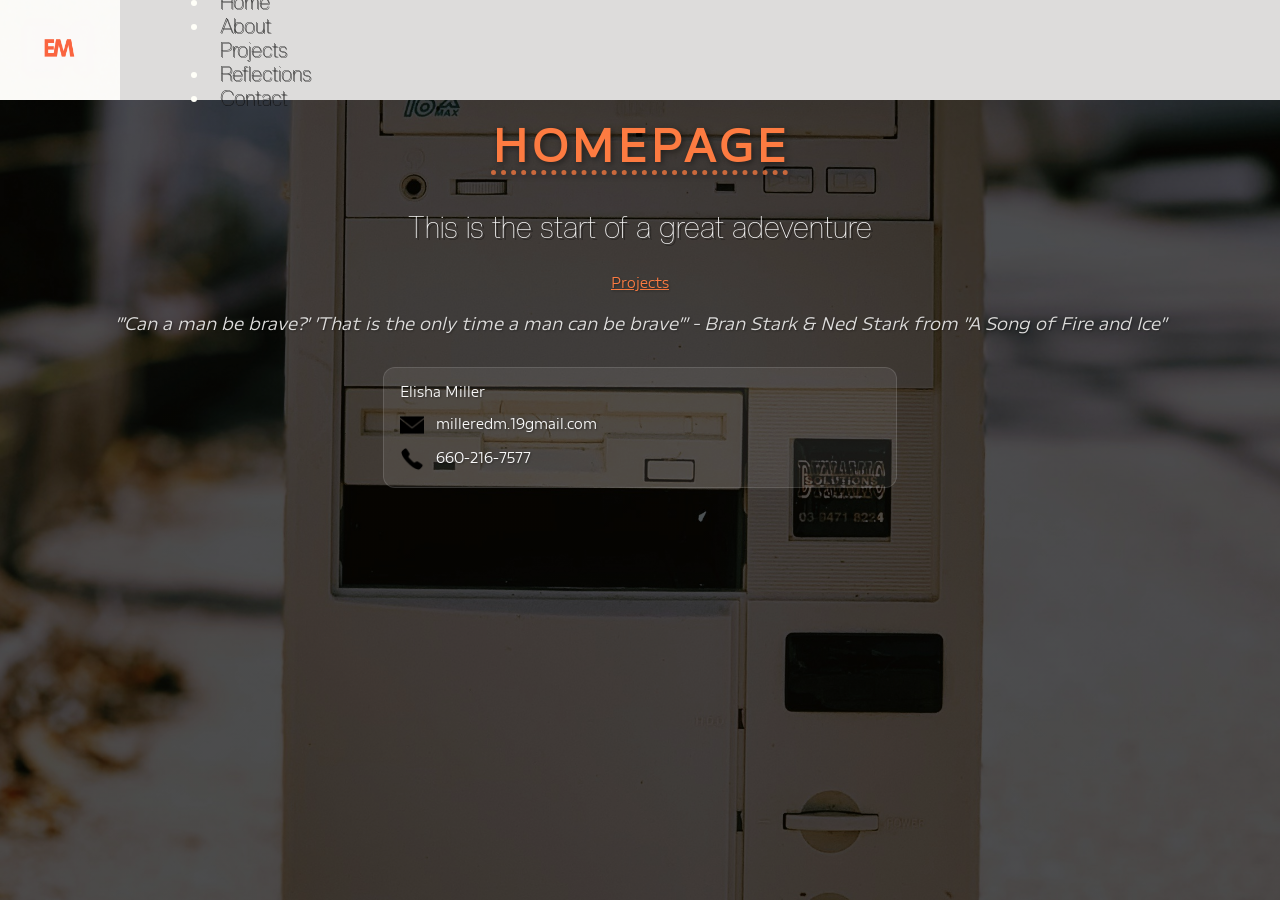
==== commit 7f428206: "Fix HTML structure and add favicon Added favicon link and corrected duplicate head sections." ====
--- a/webdevelopment/index.html
+++ b/webdevelopment/index.html
@@ -12,6 +12,7 @@
     <meta name="viewport" content="width=device-width, initial-scale=1.0">
     <!-- Link to css stylesheet--><link rel="stylesheet" href="style.css">
     <link rel="stylesheet" href="nav.css">
+    <link rel="shortcut icon" type="image/x-icon" href="favicon.ico">
   </head>
   <!-- The top portion of the website showing the logo and other information-->
   <header>
--- a/webdevelopment/nav.css
+++ b/webdevelopment/nav.css
@@ -23,7 +23,11 @@
   gap: 10px;
 }
 
-nav ul {
+#menu-toggle {
+  display: none;
+}
+
+nav .navMenu {
   display: flex;
   list-style: none;
   margin: 0;
@@ -67,7 +71,7 @@
   background-color: #f1f1f1;
 }
 
-nav ul:hover a:hover {
+nav .navMenu:hover a:hover {
   color: #FD7B41;
   background-color: rgba(253, 123, 65, 0.15);
   transform: scale(1.05);
@@ -81,8 +85,15 @@
 }
 
 @media (max-width: 768px) {
-  nav ul {
+  nav .navMenu {
     display: none;
+    flex-direction: column;
+    gap: 0;
+    width: 100%;
+    margin-top: 10px;
+    background-color: #DDDCDB;
+    border-top: 1px solid rgba(0, 0, 0, 0.1);
+    padding: 10px 0;
   }
 
   .hamburger-menu {
